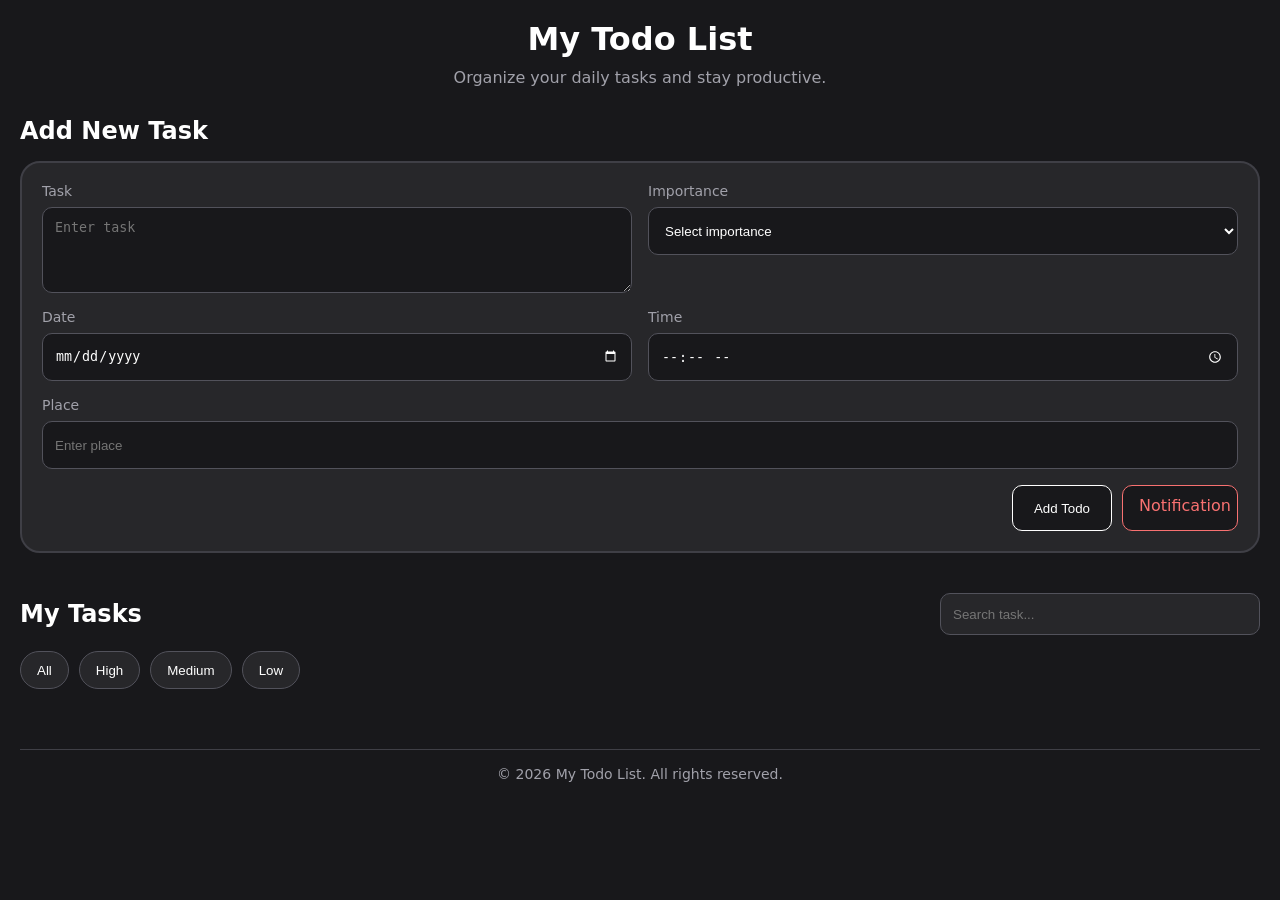
==== index.html @ 4d1d7f5a "Add notification feature with permission handling and test lab" ====
<!DOCTYPE html>
<html lang="en">
<head>
  <meta charset="UTF-8">
  <meta name="viewport" content="width=device-width, initial-scale=1.0">
  <title>My Todo List</title>
  <link rel="stylesheet" href="todo.css">
</head>
<body>
  <header class="Header">
    <h1>My Todo List</h1>
    <p class="HeaderText">Organize your daily tasks and stay productive.</p>
  </header>

  <main>
    <section class="FormSection">
      <h2 class="SectionTitle">Add New Task</h2>

      <form class="Form">
        <div class="FormInfo">
          <div class="InputRow">
            <div class="FieldGroup">
              <label class="FieldLabel">Task</label>
              <textarea class="FieldControl TaskInput" placeholder="Enter task" rows="4"></textarea>
            </div>
            <div class="FieldGroup">
              <label class="FieldLabel">Importance</label>
              <select class="FieldControl ImportanceInput">
                <option value="">Select importance</option>
                <option value="Low">Low</option>
                <option value="Medium">Medium</option>
                <option value="High">High</option>
              </select>
            </div>
          </div>

          <div class="InputRow">
            <div class="FieldGroup">
              <label class="FieldLabel">Date</label>
              <input class="FieldControl DateInput" type="date">
            </div>
            <div class="FieldGroup">
              <label class="FieldLabel">Time</label>
              <input class="FieldControl TimeInput" type="time">
            </div>
          </div>

          <div class="FieldGroup">
            <label class="FieldLabel">Place</label>
            <input class="FieldControl PlaceInput" type="text" placeholder="Enter place">
          </div>

          <div class="Buttons FormButtons">
            <button class="Button AddButton" type="button">Add Todo</button>
            <div class="Button NotifyButton">Notification</div>
          </div>
        </div>
      </form>
    </section>







    <section class="TasksSection">
      <div class="TasksTop">
        <h2 class="SectionTitle">My Tasks</h2>
        <input class="SearchInput" type="search" placeholder="Search task...">
      </div>

      <div class="FilterRow">
        <button class="FilterButton All" type="button">All</button>
        <button class="FilterButton High" type="button">High</button>
        <button class="FilterButton Medium" type="button">Medium</button>
        <button class="FilterButton Low" type="button">Low</button>
      </div>





      <div class="CardContainer">
        <div class="TodoCard" data-id="001">
          <div class="TodoInfo">
            <div class="TodoTop">
              <h3 class="TodoName">Finish project report</h3>
              <span class="ImportanceHigh">High</span>
            </div>

            <div class="TodoDetails">
              <div class="TodoMeta">
                <h4>Date</h4>
                <p class="TodoValue">2026-07-20</p>
              </div>
              <div class="TodoMeta">
                <h4>Time</h4>
                <p class="TodoValue">14:30</p>
              </div>
              <div class="TodoMeta">
                <h4>Place</h4>
                <p class="TodoValue">Office</p>
              </div>
              <div class="TodoMeta">
                <h4>Status</h4>
                <span class="PendingBadge">Pending</span>
              </div>
            </div>

            <div class="Buttons TodoButtons">
              <button class="Button CompleteButton" type="button">Complete</button>
              <button class="Button DeleteButton" type="button">Delete</button>
            </div>
          </div>
        </div>

        <div class="TodoCard">
          <div class="TodoInfo">
            <div class="TodoTop">
              <h3 class="TodoName">Grocery shopping</h3>
              <span class="ImportanceMedium">Medium</span>
            </div>

            <div class="TodoDetails">
              <div class="TodoMeta">
                <h4>Date</h4>
                <p class="TodoValue">2026-07-19</p>
              </div>
              <div class="TodoMeta">
                <h4>Time</h4>
                <p class="TodoValue">10:00</p>
              </div>
              <div class="TodoMeta">
                <h4>Place</h4>
                <p class="TodoValue">Local Market</p>
              </div>
              <div class="TodoMeta">
                <h4>Status</h4>
                <span class="PendingBadge">Pending</span>
              </div>
            </div>

            <div class="Buttons TodoButtons">
              <button class="Button CompleteButton" type="button">Complete</button>
              <button class="Button DeleteButton" type="button">Delete</button>
            </div>
          </div>
        </div>

        <div class="TodoCard">
          <div class="TodoInfo">
            <div class="TodoTop">
              <h3 class="TodoName">Morning walk</h3>
              <span class="ImportanceLow">Low</span>
            </div>

            <div class="TodoDetails">
              <div class="TodoMeta">
                <h4>Date</h4>
                <p class="TodoValue">2026-07-18</p>
              </div>
              <div class="TodoMeta">
                <h4>Time</h4>
                <p class="TodoValue">07:00</p>
              </div>
              <div class="TodoMeta">
                <h4>Place</h4>
                <p class="TodoValue">City Park</p>
              </div>
              <div class="TodoMeta">
                <h4>Status</h4>
                <span class="CompletedBadge">Completed</span>
              </div>
            </div>

            <div class="Buttons TodoButtons">
              <button class="Button CompleteButton" type="button">Complete</button>
              <button class="Button DeleteButton" type="button">Delete</button>
            </div>
          </div>
        </div>
      </div>
    </section>
  </main>

  <footer>
    <p class="FooterText">
      © 2026 My Todo List. All rights reserved.
    </p>
  </footer>

  <!-- Custom confirm modal (replaces native confirm()) -->
  <div class="ModalOverlay" hidden>
    <div class="Modal" role="dialog" aria-modal="true" aria-labelledby="ModalTitle">
      <h3 id="ModalTitle" class="ModalTitle">Delete this task?</h3>
      <p class="ModalText">This action cannot be undone.</p>
      <div class="Buttons ModalButtons">
        <button class="Button ModalCancelButton" type="button">Cancel</button>
        <button class="Button ModalDeleteButton" type="button">Delete</button>
      </div>
    </div>
  </div>
</body>
<script src="rebuilt.js"></script>
</html>
---- todo.css ----
/* ========== Reset / Base ========== */

* {
  box-sizing: border-box;
}

body {
  margin: 0;
  background-color: #18181b;
  font-family: system-ui, -apple-system, BlinkMacSystemFont, "Segoe UI", Roboto, Oxygen, Ubuntu, Cantarell, "Open Sans", "Helvetica Neue", sans-serif;
  padding: 20px;
  color: white;
}

h1,
h2,
h3,
h4,
p {
  margin: 0;
}

/* ========== Header ========== */

.Header {
  text-align: center;
  margin-bottom: 30px;
}

.HeaderText {
  margin-top: 10px;
  color: #a1a1aa;
  font-size: 16px;
}

.SectionTitle {
  margin-bottom: 16px;
  font-size: 24px;
}

/* ========== Form Card ========== */

.FormSection {
  margin-bottom: 40px;
}

.Form {
  display: flex;
  flex-direction: column;
  border: 2px solid #3f3f46;
  border-radius: 20px;
  padding: 20px;
  background-color: #27272a;
}

.FormInfo {
  display: flex;
  flex-direction: column;
  gap: 16px;
}

.InputRow {
  display: flex;
  flex-direction: row;
  gap: 16px;
}

.FieldGroup {
  display: flex;
  flex: 1;
  flex-direction: column;
  gap: 8px;
}

.FieldLabel {
  font-size: 14px;
  color: #a1a1aa;
}

.TaskInput {
  min-height: 100px;
  resize: vertical;
}

.DateInput::-webkit-calendar-picker-indicator {
  filter: invert(1);
  cursor: pointer;
}
.TimeInput::-webkit-calendar-picker-indicator {
  filter: invert(1);
  cursor: pointer;
}

/* ========== Field Controls ========== */

.FieldControl {
  width: 100%;
  min-height: 48px;
  background-color: #18181b;
  color: white;
  padding: 12px;
  border: 1px solid #52525b;
  border-radius: 10px;
}

.FieldControl:focus {
  outline: none;
  border-color: white;
}

/* ========== Tasks Section ========== */

.TasksSection {
  margin-top: 10px;
}

.TasksTop {
  display: flex;
  flex-wrap: wrap;
  align-items: center;
  justify-content: space-between;
  gap: 16px;
  margin-bottom: 16px;
}

.TasksTop .SectionTitle {
  margin-bottom: 0;
}

.SearchInput {
  width: 320px;
  max-width: 100%;
  min-height: 42px;
  background-color: #27272a;
  color: white;
  padding: 10px 12px;
  border: 1px solid #52525b;
  border-radius: 10px;
}

.SearchInput:focus {
  outline: none;
  border-color: white;
}

.FilterRow {
  display: flex;
  flex-wrap: wrap;
  gap: 10px;
  margin-bottom: 20px;
}

.FilterButton {
  min-height: 38px;
  padding: 8px 16px;
  background-color: #27272a;
  color: white;
  border: 1px solid #52525b;
  border-radius: 999px;
  transition: 0.2s;
}

.FilterButton:hover,
.Active {
  background-color: white;
  color: #18181b;
  cursor: pointer;
}

/* ========== Todo Cards ========== */

.CardContainer {
  display: flex;
  flex-wrap: wrap;
  gap: 24px;
}

.TodoCard {
  display: flex;
  flex: 1 1 calc(50% - 12px);
  min-width: 320px;
  border: 2px solid #3f3f46;
  border-radius: 18px;
  padding: 20px;
  background-color: #27272a;
  transition: 0.2s;
}

.TodoCard:hover {
  border-color: white;
  transform: translateY(-2px);
}

.TodoInfo {
  display: flex;
  flex: 1;
  flex-direction: column;
  gap: 14px;
}

.TodoTop {
  display: flex;
  flex-wrap: wrap;
  align-items: center;
  justify-content: space-between;
  gap: 10px;
}

.TodoName {
  font-size: 20px;
  overflow-wrap: break-word;
  word-break: break-word;
  min-width: 0;
}
.TodoDetails {
  display: flex;
  flex-wrap: wrap;
  gap: 16px;
}

.TodoMeta {
  display: flex;
  flex: 1 1 140px;
  flex-direction: column;
  gap: 6px;
}

.TodoMeta h4 {
  font-size: 14px;
  color: #a1a1aa;
  text-transform: uppercase;
  letter-spacing: 0.5px;
}

.TodoValue {
  font-size: 18px;
}

/* ========== Badges ========== */

.ImportanceHigh,
.ImportanceMedium,
.ImportanceLow,
.PendingBadge,
.CompletedBadge {
  display: inline-block;
  padding: 6px 12px;
  border-radius: 999px;
  font-size: 13px;
  font-weight: 600;
}

.ImportanceHigh {
  background-color: #7f1d1d;
  color: #fecaca;
}

.ImportanceMedium {
  background-color: #0f5a78;
  color: #96defa;
}

.ImportanceLow {
  background-color: #14532d;
  color: #bbf7d0;
}

.PendingBadge {
  background-color: #ffe100;
  color: #000000;
}

.CompletedBadge {
  background-color: #14532d;
  color: #bbf7d0;
}


/* ========== Buttons ========== */

.Buttons {
  display: flex;
  flex-wrap: wrap;
  gap: 10px;
}

.FormButtons,
.TodoButtons {
  justify-content: flex-end;
}

.Button {
  min-width: 100px;
  min-height: 40px;
  padding: 10px 16px;
  background-color: #18181b;
  color: white;
  border: 1px solid white;
  border-radius: 10px;
  transition: 0.2s;
}

.Button:hover {
  background-color: white;
  color: #18181b;
  cursor: pointer;
}

.AddButton {
  border-color: white;
  color: white;
}

.EditButton{
  border-color: #ffffff;
  color: #ffffff;
}

.EditButton:hover{
  background-color: #ffffff;
  color: #18181b;
}

.CompleteButton {
  border-color: #86efac;
  color: #86efac;
}

.CompleteButton:hover {
  background-color: #86efac;
  color: #18181b;
}

.UndoButton{
  border-color: #ffe100;
  color: #ffe100;
}

.UndoButton:hover{
  background-color: #ffe100;
  color:#18181b ;
}

.DeleteButton {
  border-color: #f87171;
  color: #f87171;
}

.DeleteButton:hover {
  background-color: #f87171;
  color: #18181b;
}

.ShareButton {
  position: relative;
  display: inline-flex;
  align-items: center;
  justify-content: center;
  border-color: #25d366;
  color: #25d366;
}

.ShareButton:hover {
  background-color: #25d366;
  color: #18181b;
}

.ShareIcon {
  position: relative;
  display: inline-flex;
  align-items: center;
  justify-content: center;
  height: 18px;
  width: 18px;
}

.ShareIcon img {
  position: absolute;
  top: 50%;
  left: 50%;
  transform: translate(-50%, -50%);
  height: 18px;
  width: auto;
  transition: opacity 0.2s;
}

.IconDefault {
  opacity: 1;
}

.IconHover {
  opacity: 0;
}

.ShareButton:hover .IconDefault {
  opacity: 0;
}

.ShareButton:hover .IconHover {
  opacity: 1;
}

.NotifyButton{
  width: 116px;
  height: 46px;
  border-color: #f87171;
  color: #f87171;
  padding-bottom: 14px;

}

.NotifyButton:hover{
  background-color: #f87171;
  color: #18181b;
  padding-bottom: 14px;
}


.Granted{
  border-color: #86efac;
  color: #86efac;
  padding-bottom: 14px;
  
}

.Granted:hover{
  background-color: #86efac;
  color: #18181b;
  padding-bottom: 14px;

}


/* ========== Modal ========== */

/* hidden attribute normally means display:none, but our display:flex
   below overrides it — so we re-apply it explicitly here */
.ModalOverlay[hidden] {
  display: none;
}

.ModalOverlay {
  position: fixed;
  inset: 0;
  display: flex;
  align-items: center;
  justify-content: center;
  background-color: rgba(0, 0, 0, 0.6);
  z-index: 100;
}

.Modal {
  width: 360px;
  max-width: 90%;
  padding: 24px;
  border: 2px solid #3f3f46;
  border-radius: 18px;
  background-color: #27272a;
  box-shadow: 0 20px 40px rgba(0, 0, 0, 0.5);
}

.ModalTitle {
  font-size: 20px;
  margin-bottom: 8px;
}

.ModalText {
  color: #a1a1aa;
  margin-bottom: 20px;
}

.ModalButtons {
  justify-content: flex-end;
}

.ModalCancelButton {
  border-color: #a1a1aa;
  color: #a1a1aa;
}

.ModalCancelButton:hover {
  background-color: #a1a1aa;
  color: #18181b;
}

.ModalDeleteButton {
  border-color: #f87171;
  color: #f87171;
}

.ModalDeleteButton:hover {
  background-color: #f87171;
  color: #18181b;
}

/* ========== Footer ========== */

footer {
  margin-top: 40px;
  padding-top: 16px;
  border-top: 1px solid #3f3f46;
  text-align: center;
}

.FooterText {
  font-size: 14px;
  color: #a1a1aa;
}

/* ========== Responsive ========== */

@media (max-width: 900px) {
  .InputRow {
    flex-direction: column;
  }

  .TodoCard {
    flex: 1 1 100%;
  }
}

@media (max-width: 600px) {
  body {
    padding: 12px;
  }

  .InputRow {
    flex-direction: column;
  }

  .TasksTop {
    flex-direction: column;
    align-items: flex-start;
  }

  .SearchInput {
    width: 100%;
  }

  .FormButtons,
  .TodoButtons {
    justify-content: stretch;
  }

  .Button {
    width: 100%;
  }
}
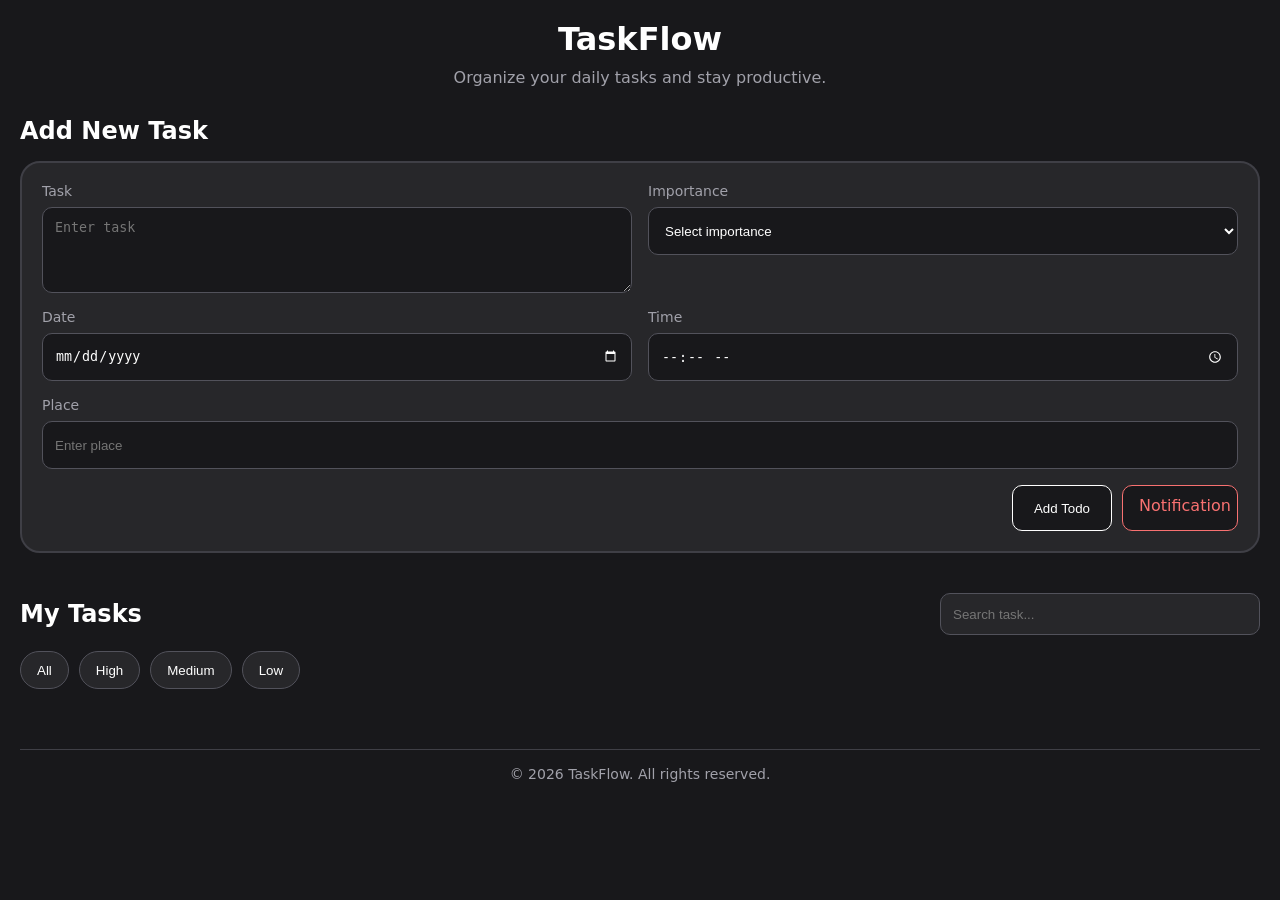
==== commit a89bed24: "Refactor HTML and assets for improved SEO and code organization" ====
--- a/index.html
+++ b/index.html
@@ -3,12 +3,49 @@
 <head>
   <meta charset="UTF-8">
   <meta name="viewport" content="width=device-width, initial-scale=1.0">
-  <title>My Todo List</title>
-  <link rel="stylesheet" href="todo.css">
+
+  <!-- Primary SEO Meta Tags -->
+  <title>TaskFlow - Simple & Fast Daily Task Manager</title>
+  <meta name="description" content="TaskFlow helps you organize daily tasks, track priorities, set alarms, and boost your daily productivity easily.">
+  <meta name="robots" content="index, follow"> <!-- tells search engines to index and follow links on this page -->
+  <meta name="theme-color" content="#18181b"> <!-- matches mobile browser toolbar color with page background -->
+
+  <!-- Canonical URL to tell search engines the official address of this page -->
+  <link rel="canonical" href="./">
+
+  <!-- Favicon: shows your PNG logo on the browser tab -->
+  <link rel="icon" type="image/png" href="assets/Logo.png">
+
+  <!-- Open Graph / Facebook / WhatsApp (Generates rich card preview when sharing link) -->
+  <meta property="og:type" content="website">
+  <meta property="og:site_name" content="TaskFlow">
+  <meta property="og:title" content="TaskFlow - Simple & Fast Daily Task Manager">
+  <meta property="og:description" content="Organize daily tasks, track priorities, set alarms, and boost your daily productivity easily with TaskFlow.">
+  <meta property="og:image" content="assets/Logo.png">
+
+  <!-- Twitter Card (Generates interactive preview card on X / Twitter) -->
+  <meta name="twitter:card" content="summary">
+  <meta name="twitter:title" content="TaskFlow - Simple & Fast Daily Task Manager">
+  <meta name="twitter:description" content="Organize daily tasks, track priorities, set alarms, and boost your daily productivity easily with TaskFlow.">
+  <meta name="twitter:image" content="assets/Logo.png">
+
+  <!-- JSON-LD Structured Data: Tells Google search crawlers this is a Productivity Web Application -->
+  <script type="application/ld+json">
+  {
+    "@context": "https://schema.org",
+    "@type": "WebApplication",
+    "name": "TaskFlow",
+    "applicationCategory": "Productivity",
+    "operatingSystem": "All",
+    "description": "A fast and simple daily task management web app to organize tasks, set priorities, and get reminders."
+  }
+  </script>
+
+  <link rel="stylesheet" href="style.css">
 </head>
 <body>
   <header class="Header">
-    <h1>My Todo List</h1>
+    <h1>TaskFlow</h1>
     <p class="HeaderText">Organize your daily tasks and stay productive.</p>
   </header>
 
@@ -20,12 +57,12 @@
         <div class="FormInfo">
           <div class="InputRow">
             <div class="FieldGroup">
-              <label class="FieldLabel">Task</label>
-              <textarea class="FieldControl TaskInput" placeholder="Enter task" rows="4"></textarea>
-            </div>
-            <div class="FieldGroup">
-              <label class="FieldLabel">Importance</label>
-              <select class="FieldControl ImportanceInput">
+              <label class="FieldLabel" for="task-input">Task</label>
+              <textarea id="task-input" name="task" class="FieldControl TaskInput" placeholder="Enter task" rows="4"></textarea>
+            </div>
+            <div class="FieldGroup">
+              <label class="FieldLabel" for="importance-input">Importance</label>
+              <select id="importance-input" name="importance" class="FieldControl ImportanceInput">
                 <option value="">Select importance</option>
                 <option value="Low">Low</option>
                 <option value="Medium">Medium</option>
@@ -36,18 +73,18 @@
 
           <div class="InputRow">
             <div class="FieldGroup">
-              <label class="FieldLabel">Date</label>
-              <input class="FieldControl DateInput" type="date">
-            </div>
-            <div class="FieldGroup">
-              <label class="FieldLabel">Time</label>
-              <input class="FieldControl TimeInput" type="time">
+              <label class="FieldLabel" for="date-input">Date</label>
+              <input id="date-input" name="date" class="FieldControl DateInput" type="date">
+            </div>
+            <div class="FieldGroup">
+              <label class="FieldLabel" for="time-input">Time</label>
+              <input id="time-input" name="time" class="FieldControl TimeInput" type="time">
             </div>
           </div>
 
           <div class="FieldGroup">
-            <label class="FieldLabel">Place</label>
-            <input class="FieldControl PlaceInput" type="text" placeholder="Enter place">
+            <label class="FieldLabel" for="place-input">Place</label>
+            <input id="place-input" name="place" class="FieldControl PlaceInput" type="text" placeholder="Enter place">
           </div>
 
           <div class="Buttons FormButtons">
@@ -67,7 +104,7 @@
     <section class="TasksSection">
       <div class="TasksTop">
         <h2 class="SectionTitle">My Tasks</h2>
-        <input class="SearchInput" type="search" placeholder="Search task...">
+        <input id="search-input" name="search" class="SearchInput" type="search" placeholder="Search task..." aria-label="Search tasks">
       </div>
 
       <div class="FilterRow">
@@ -186,7 +223,7 @@
 
   <footer>
     <p class="FooterText">
-      © 2026 My Todo List. All rights reserved.
+      © 2026 TaskFlow. All rights reserved.
     </p>
   </footer>
 
@@ -202,5 +239,5 @@
     </div>
   </div>
 </body>
-<script src="rebuilt.js"></script>
+<script src="script.js"></script>
 </html>
--- a/style.css
+++ b/style.css
@@ -0,0 +1,548 @@
+/* ========== Reset / Base ========== */
+
+* {
+  box-sizing: border-box;
+}
+
+body {
+  margin: 0;
+  background-color: #18181b;
+  font-family: system-ui, -apple-system, BlinkMacSystemFont, "Segoe UI", Roboto, Oxygen, Ubuntu, Cantarell, "Open Sans", "Helvetica Neue", sans-serif;
+  padding: 20px;
+  color: white;
+}
+
+h1,
+h2,
+h3,
+h4,
+p {
+  margin: 0;
+}
+
+/* ========== Header ========== */
+
+.Header {
+  text-align: center;
+  margin-bottom: 30px;
+}
+
+.HeaderText {
+  margin-top: 10px;
+  color: #a1a1aa;
+  font-size: 16px;
+}
+
+.SectionTitle {
+  margin-bottom: 16px;
+  font-size: 24px;
+}
+
+/* ========== Form Card ========== */
+
+.FormSection {
+  margin-bottom: 40px;
+}
+
+.Form {
+  display: flex;
+  flex-direction: column;
+  border: 2px solid #3f3f46;
+  border-radius: 20px;
+  padding: 20px;
+  background-color: #27272a;
+}
+
+.FormInfo {
+  display: flex;
+  flex-direction: column;
+  gap: 16px;
+}
+
+.InputRow {
+  display: flex;
+  flex-direction: row;
+  gap: 16px;
+}
+
+.FieldGroup {
+  display: flex;
+  flex: 1;
+  flex-direction: column;
+  gap: 8px;
+}
+
+.FieldLabel {
+  font-size: 14px;
+  color: #a1a1aa;
+}
+
+.TaskInput {
+  min-height: 100px;
+  resize: vertical;
+}
+
+.DateInput::-webkit-calendar-picker-indicator {
+  filter: invert(1);
+  cursor: pointer;
+}
+.TimeInput::-webkit-calendar-picker-indicator {
+  filter: invert(1);
+  cursor: pointer;
+}
+
+/* ========== Field Controls ========== */
+
+.FieldControl {
+  width: 100%;
+  min-height: 48px;
+  background-color: #18181b;
+  color: white;
+  padding: 12px;
+  border: 1px solid #52525b;
+  border-radius: 10px;
+}
+
+.FieldControl:focus {
+  outline: none;
+  border-color: white;
+}
+
+/* ========== Tasks Section ========== */
+
+.TasksSection {
+  margin-top: 10px;
+}
+
+.TasksTop {
+  display: flex;
+  flex-wrap: wrap;
+  align-items: center;
+  justify-content: space-between;
+  gap: 16px;
+  margin-bottom: 16px;
+}
+
+.TasksTop .SectionTitle {
+  margin-bottom: 0;
+}
+
+.SearchInput {
+  width: 320px;
+  max-width: 100%;
+  min-height: 42px;
+  background-color: #27272a;
+  color: white;
+  padding: 10px 12px;
+  border: 1px solid #52525b;
+  border-radius: 10px;
+}
+
+.SearchInput:focus {
+  outline: none;
+  border-color: white;
+}
+
+.FilterRow {
+  display: flex;
+  flex-wrap: wrap;
+  gap: 10px;
+  margin-bottom: 20px;
+}
+
+.FilterButton {
+  min-height: 38px;
+  padding: 8px 16px;
+  background-color: #27272a;
+  color: white;
+  border: 1px solid #52525b;
+  border-radius: 999px;
+  transition: 0.2s;
+}
+
+.FilterButton:hover,
+.Active {
+  background-color: white;
+  color: #18181b;
+  cursor: pointer;
+}
+
+/* ========== Todo Cards ========== */
+
+.CardContainer {
+  display: flex;
+  flex-wrap: wrap;
+  gap: 24px;
+}
+
+.TodoCard {
+  display: flex;
+  flex: 1 1 calc(50% - 12px);
+  min-width: 320px;
+  border: 2px solid #3f3f46;
+  border-radius: 18px;
+  padding: 20px;
+  background-color: #27272a;
+  transition: 0.2s;
+}
+
+.TodoCard:hover {
+  border-color: white;
+  transform: translateY(-2px);
+}
+
+.TodoInfo {
+  display: flex;
+  flex: 1;
+  flex-direction: column;
+  gap: 14px;
+}
+
+.TodoTop {
+  display: flex;
+  flex-wrap: wrap;
+  align-items: center;
+  justify-content: space-between;
+  gap: 10px;
+}
+
+.TodoName {
+  font-size: 20px;
+  overflow-wrap: break-word;
+  word-break: break-word;
+  min-width: 0;
+}
+.TodoDetails {
+  display: flex;
+  flex-wrap: wrap;
+  gap: 16px;
+}
+
+.TodoMeta {
+  display: flex;
+  flex: 1 1 140px;
+  flex-direction: column;
+  gap: 6px;
+}
+
+.TodoMeta h4 {
+  font-size: 14px;
+  color: #a1a1aa;
+  text-transform: uppercase;
+  letter-spacing: 0.5px;
+}
+
+.TodoValue {
+  font-size: 18px;
+}
+
+/* ========== Badges ========== */
+
+.ImportanceHigh,
+.ImportanceMedium,
+.ImportanceLow,
+.PendingBadge,
+.CompletedBadge {
+  display: inline-block;
+  padding: 6px 12px;
+  border-radius: 999px;
+  font-size: 13px;
+  font-weight: 600;
+}
+
+.ImportanceHigh {
+  background-color: #7f1d1d;
+  color: #fecaca;
+}
+
+.ImportanceMedium {
+  background-color: #0f5a78;
+  color: #96defa;
+}
+
+.ImportanceLow {
+  background-color: #14532d;
+  color: #bbf7d0;
+}
+
+.PendingBadge {
+  background-color: #ffe100;
+  color: #000000;
+}
+
+.CompletedBadge {
+  background-color: #14532d;
+  color: #bbf7d0;
+}
+
+
+/* ========== Buttons ========== */
+
+.Buttons {
+  display: flex;
+  flex-wrap: wrap;
+  gap: 10px;
+}
+
+.FormButtons,
+.TodoButtons {
+  justify-content: flex-end;
+}
+
+.Button {
+  min-width: 100px;
+  min-height: 40px;
+  padding: 10px 16px;
+  background-color: #18181b;
+  color: white;
+  border: 1px solid white;
+  border-radius: 10px;
+  transition: 0.2s;
+}
+
+.Button:hover {
+  background-color: white;
+  color: #18181b;
+  cursor: pointer;
+}
+
+.AddButton {
+  border-color: white;
+  color: white;
+}
+
+.EditButton{
+  border-color: #ffffff;
+  color: #ffffff;
+}
+
+.EditButton:hover{
+  background-color: #ffffff;
+  color: #18181b;
+}
+
+.CompleteButton {
+  border-color: #86efac;
+  color: #86efac;
+}
+
+.CompleteButton:hover {
+  background-color: #86efac;
+  color: #18181b;
+}
+
+.UndoButton{
+  border-color: #ffe100;
+  color: #ffe100;
+}
+
+.UndoButton:hover{
+  background-color: #ffe100;
+  color:#18181b ;
+}
+
+.DeleteButton {
+  border-color: #f87171;
+  color: #f87171;
+}
+
+.DeleteButton:hover {
+  background-color: #f87171;
+  color: #18181b;
+}
+
+.ShareButton {
+  position: relative;
+  display: inline-flex;
+  align-items: center;
+  justify-content: center;
+  border-color: #25d366;
+  color: #25d366;
+}
+
+.ShareButton:hover {
+  background-color: #25d366;
+  color: #18181b;
+}
+
+.ShareIcon {
+  position: relative;
+  display: inline-flex;
+  align-items: center;
+  justify-content: center;
+  height: 18px;
+  width: 18px;
+}
+
+.ShareIcon img {
+  position: absolute;
+  top: 50%;
+  left: 50%;
+  transform: translate(-50%, -50%);
+  height: 18px;
+  width: auto;
+  transition: opacity 0.2s;
+}
+
+.IconDefault {
+  opacity: 1;
+}
+
+.IconHover {
+  opacity: 0;
+}
+
+.ShareButton:hover .IconDefault {
+  opacity: 0;
+}
+
+.ShareButton:hover .IconHover {
+  opacity: 1;
+}
+
+.NotifyButton{
+  width: 116px;
+  height: 46px;
+  border-color: #f87171;
+  color: #f87171;
+  padding-bottom: 14px;
+
+}
+
+.NotifyButton:hover{
+  background-color: #f87171;
+  color: #18181b;
+  padding-bottom: 14px;
+}
+
+
+.Granted{
+  border-color: #86efac;
+  color: #86efac;
+  padding-bottom: 14px;
+  
+}
+
+.Granted:hover{
+  background-color: #86efac;
+  color: #18181b;
+  padding-bottom: 14px;
+
+}
+
+
+/* ========== Modal ========== */
+
+/* hidden attribute normally means display:none, but our display:flex
+   below overrides it — so we re-apply it explicitly here */
+.ModalOverlay[hidden] {
+  display: none;
+}
+
+.ModalOverlay {
+  position: fixed;
+  inset: 0;
+  display: flex;
+  align-items: center;
+  justify-content: center;
+  background-color: rgba(0, 0, 0, 0.6);
+  z-index: 100;
+}
+
+.Modal {
+  width: 360px;
+  max-width: 90%;
+  padding: 24px;
+  border: 2px solid #3f3f46;
+  border-radius: 18px;
+  background-color: #27272a;
+  box-shadow: 0 20px 40px rgba(0, 0, 0, 0.5);
+}
+
+.ModalTitle {
+  font-size: 20px;
+  margin-bottom: 8px;
+}
+
+.ModalText {
+  color: #a1a1aa;
+  margin-bottom: 20px;
+}
+
+.ModalButtons {
+  justify-content: flex-end;
+}
+
+.ModalCancelButton {
+  border-color: #a1a1aa;
+  color: #a1a1aa;
+}
+
+.ModalCancelButton:hover {
+  background-color: #a1a1aa;
+  color: #18181b;
+}
+
+.ModalDeleteButton {
+  border-color: #f87171;
+  color: #f87171;
+}
+
+.ModalDeleteButton:hover {
+  background-color: #f87171;
+  color: #18181b;
+}
+
+/* ========== Footer ========== */
+
+footer {
+  margin-top: 40px;
+  padding-top: 16px;
+  border-top: 1px solid #3f3f46;
+  text-align: center;
+}
+
+.FooterText {
+  font-size: 14px;
+  color: #a1a1aa;
+}
+
+/* ========== Responsive ========== */
+
+@media (max-width: 900px) {
+  .InputRow {
+    flex-direction: column;
+  }
+
+  .TodoCard {
+    flex: 1 1 100%;
+  }
+}
+
+@media (max-width: 600px) {
+  body {
+    padding: 12px;
+  }
+
+  .InputRow {
+    flex-direction: column;
+  }
+
+  .TasksTop {
+    flex-direction: column;
+    align-items: flex-start;
+  }
+
+  .SearchInput {
+    width: 100%;
+  }
+
+  .FormButtons,
+  .TodoButtons {
+    justify-content: stretch;
+  }
+
+  .Button {
+    width: 100%;
+  }
+}
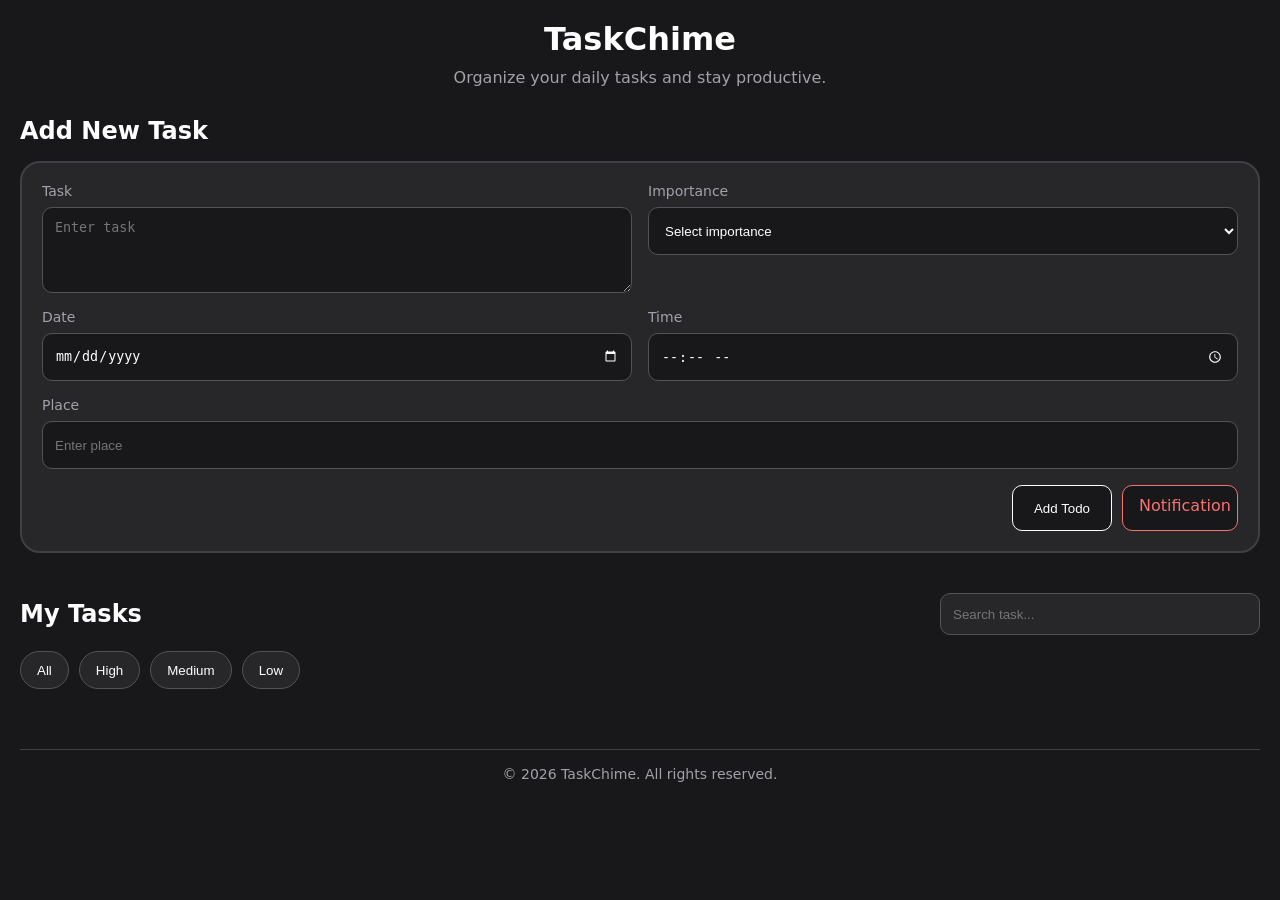
==== commit f300ff63: "Update SEO elements and add sitemap and robots.txt for better search engine visibility" ====
--- a/index.html
+++ b/index.html
@@ -4,29 +4,31 @@
   <meta charset="UTF-8">
   <meta name="viewport" content="width=device-width, initial-scale=1.0">
 
+  <meta name="google-site-verification" content="xD9GectHgVW0YQIOhxM4IUDfch4wVi_d6mXxcqJ-KyM" />
+  
   <!-- Primary SEO Meta Tags -->
-  <title>TaskFlow - Simple & Fast Daily Task Manager</title>
-  <meta name="description" content="TaskFlow helps you organize daily tasks, track priorities, set alarms, and boost your daily productivity easily.">
+  <title>TaskChime - Simple & Fast Daily Task Manager</title>
+  <meta name="description" content="TaskChime helps you organize daily tasks, track priorities, set alarms, and boost your daily productivity easily.">
   <meta name="robots" content="index, follow"> <!-- tells search engines to index and follow links on this page -->
   <meta name="theme-color" content="#18181b"> <!-- matches mobile browser toolbar color with page background -->
 
   <!-- Canonical URL to tell search engines the official address of this page -->
-  <link rel="canonical" href="./">
+  <link rel="canonical" href="https://taskchime.vercel.app/">
 
   <!-- Favicon: shows your PNG logo on the browser tab -->
   <link rel="icon" type="image/png" href="assets/Logo.png">
 
   <!-- Open Graph / Facebook / WhatsApp (Generates rich card preview when sharing link) -->
   <meta property="og:type" content="website">
-  <meta property="og:site_name" content="TaskFlow">
-  <meta property="og:title" content="TaskFlow - Simple & Fast Daily Task Manager">
-  <meta property="og:description" content="Organize daily tasks, track priorities, set alarms, and boost your daily productivity easily with TaskFlow.">
+  <meta property="og:site_name" content="TaskChime">
+  <meta property="og:title" content="TaskChime - Simple & Fast Daily Task Manager">
+  <meta property="og:description" content="Organize daily tasks, track priorities, set alarms, and boost your daily productivity easily with TaskChime.">
   <meta property="og:image" content="assets/Logo.png">
 
   <!-- Twitter Card (Generates interactive preview card on X / Twitter) -->
   <meta name="twitter:card" content="summary">
-  <meta name="twitter:title" content="TaskFlow - Simple & Fast Daily Task Manager">
-  <meta name="twitter:description" content="Organize daily tasks, track priorities, set alarms, and boost your daily productivity easily with TaskFlow.">
+  <meta name="twitter:title" content="TaskChime - Simple & Fast Daily Task Manager">
+  <meta name="twitter:description" content="Organize daily tasks, track priorities, set alarms, and boost your daily productivity easily with TaskChime.">
   <meta name="twitter:image" content="assets/Logo.png">
 
   <!-- JSON-LD Structured Data: Tells Google search crawlers this is a Productivity Web Application -->
@@ -34,7 +36,8 @@
   {
     "@context": "https://schema.org",
     "@type": "WebApplication",
-    "name": "TaskFlow",
+    "name": "TaskChime",
+    "url": "https://taskchime.vercel.app/",
     "applicationCategory": "Productivity",
     "operatingSystem": "All",
     "description": "A fast and simple daily task management web app to organize tasks, set priorities, and get reminders."
@@ -45,7 +48,7 @@
 </head>
 <body>
   <header class="Header">
-    <h1>TaskFlow</h1>
+    <h1>TaskChime</h1>
     <p class="HeaderText">Organize your daily tasks and stay productive.</p>
   </header>
 
@@ -223,7 +226,7 @@
 
   <footer>
     <p class="FooterText">
-      © 2026 TaskFlow. All rights reserved.
+      © 2026 TaskChime. All rights reserved.
     </p>
   </footer>
 
@@ -240,4 +243,4 @@
   </div>
 </body>
 <script src="script.js"></script>
-</html>
+</html>
--- a/style.css
+++ b/style.css
@@ -546,3 +546,63 @@
     width: 100%;
   }
 }
+
+/* ========== SEO Content & FAQ Sections ========== */
+
+.InfoSection,
+.FaqSection {
+  margin-top: 48px;
+}
+
+.InfoGrid {
+  display: grid;
+  grid-template-columns: repeat(auto-fit, minmax(280px, 1fr));
+  gap: 20px;
+}
+
+.InfoCard {
+  background-color: #27272a;
+  border: 2px solid #3f3f46;
+  border-radius: 18px;
+  padding: 20px;
+}
+
+.InfoCard h3 {
+  font-size: 18px;
+  margin-bottom: 8px;
+  color: #ffffff;
+}
+
+.InfoCard p {
+  color: #a1a1aa;
+  font-size: 14px;
+  line-height: 1.5;
+}
+
+.FaqContainer {
+  display: flex;
+  flex-direction: column;
+  gap: 12px;
+}
+
+.FaqItem {
+  background-color: #27272a;
+  border: 1px solid #3f3f46;
+  border-radius: 12px;
+  padding: 16px;
+  cursor: pointer;
+}
+
+.FaqQuestion {
+  font-size: 16px;
+  font-weight: 600;
+  color: #ffffff;
+  outline: none;
+}
+
+.FaqAnswer {
+  margin-top: 10px;
+  font-size: 14px;
+  color: #a1a1aa;
+  line-height: 1.5;
+}
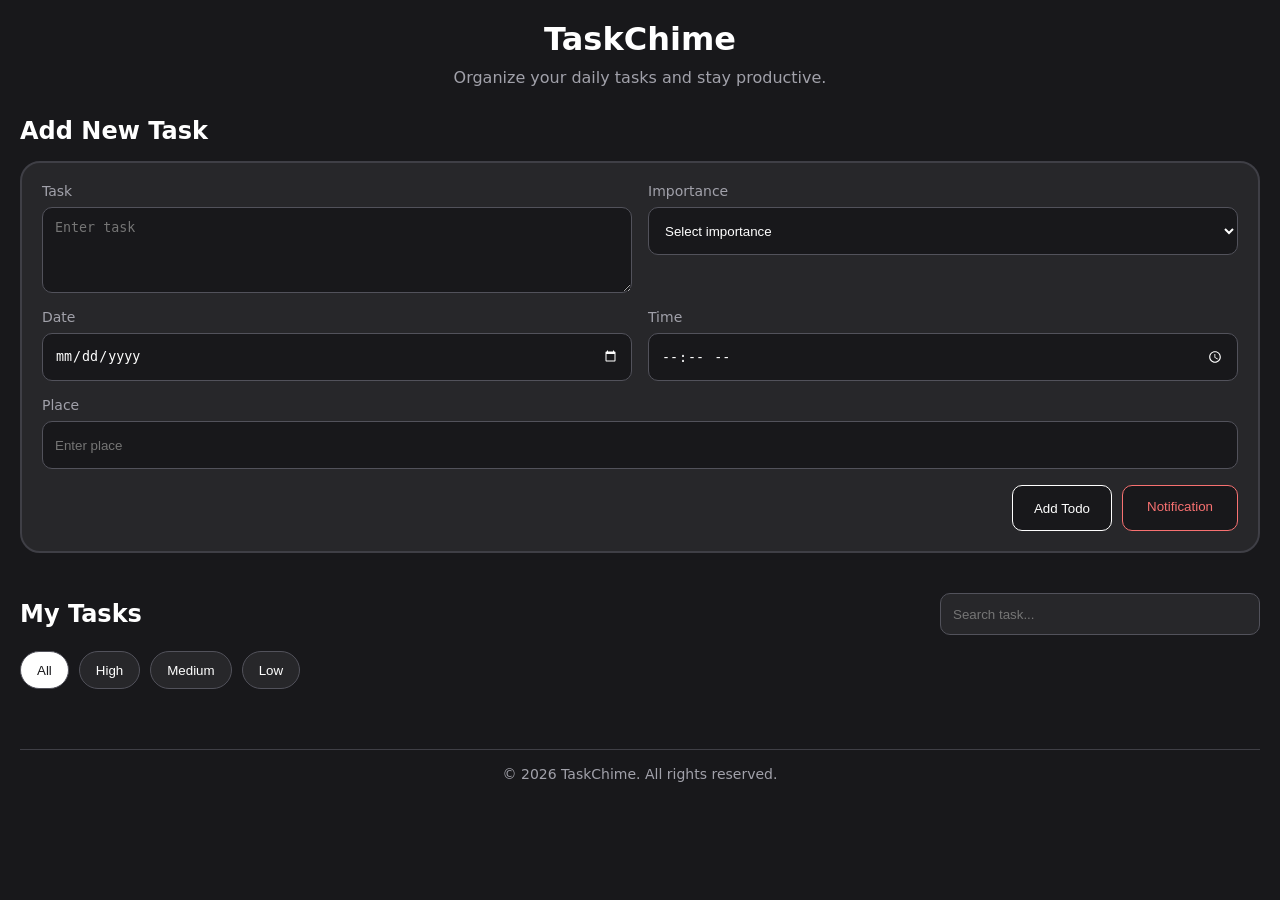
==== commit 7fabcd4d: "Refactor notification button to use button element and update README with project details and featur" ====
--- a/index.html
+++ b/index.html
@@ -92,7 +92,7 @@
 
           <div class="Buttons FormButtons">
             <button class="Button AddButton" type="button">Add Todo</button>
-            <div class="Button NotifyButton">Notification</div>
+            <button class="Button NotifyButton" type="button">Notification</button>
           </div>
         </div>
       </form>
@@ -111,116 +111,13 @@
       </div>
 
       <div class="FilterRow">
-        <button class="FilterButton All" type="button">All</button>
+        <button class="FilterButton All Active" type="button">All</button>
         <button class="FilterButton High" type="button">High</button>
         <button class="FilterButton Medium" type="button">Medium</button>
         <button class="FilterButton Low" type="button">Low</button>
       </div>
 
-
-
-
-
-      <div class="CardContainer">
-        <div class="TodoCard" data-id="001">
-          <div class="TodoInfo">
-            <div class="TodoTop">
-              <h3 class="TodoName">Finish project report</h3>
-              <span class="ImportanceHigh">High</span>
-            </div>
-
-            <div class="TodoDetails">
-              <div class="TodoMeta">
-                <h4>Date</h4>
-                <p class="TodoValue">2026-07-20</p>
-              </div>
-              <div class="TodoMeta">
-                <h4>Time</h4>
-                <p class="TodoValue">14:30</p>
-              </div>
-              <div class="TodoMeta">
-                <h4>Place</h4>
-                <p class="TodoValue">Office</p>
-              </div>
-              <div class="TodoMeta">
-                <h4>Status</h4>
-                <span class="PendingBadge">Pending</span>
-              </div>
-            </div>
-
-            <div class="Buttons TodoButtons">
-              <button class="Button CompleteButton" type="button">Complete</button>
-              <button class="Button DeleteButton" type="button">Delete</button>
-            </div>
-          </div>
-        </div>
-
-        <div class="TodoCard">
-          <div class="TodoInfo">
-            <div class="TodoTop">
-              <h3 class="TodoName">Grocery shopping</h3>
-              <span class="ImportanceMedium">Medium</span>
-            </div>
-
-            <div class="TodoDetails">
-              <div class="TodoMeta">
-                <h4>Date</h4>
-                <p class="TodoValue">2026-07-19</p>
-              </div>
-              <div class="TodoMeta">
-                <h4>Time</h4>
-                <p class="TodoValue">10:00</p>
-              </div>
-              <div class="TodoMeta">
-                <h4>Place</h4>
-                <p class="TodoValue">Local Market</p>
-              </div>
-              <div class="TodoMeta">
-                <h4>Status</h4>
-                <span class="PendingBadge">Pending</span>
-              </div>
-            </div>
-
-            <div class="Buttons TodoButtons">
-              <button class="Button CompleteButton" type="button">Complete</button>
-              <button class="Button DeleteButton" type="button">Delete</button>
-            </div>
-          </div>
-        </div>
-
-        <div class="TodoCard">
-          <div class="TodoInfo">
-            <div class="TodoTop">
-              <h3 class="TodoName">Morning walk</h3>
-              <span class="ImportanceLow">Low</span>
-            </div>
-
-            <div class="TodoDetails">
-              <div class="TodoMeta">
-                <h4>Date</h4>
-                <p class="TodoValue">2026-07-18</p>
-              </div>
-              <div class="TodoMeta">
-                <h4>Time</h4>
-                <p class="TodoValue">07:00</p>
-              </div>
-              <div class="TodoMeta">
-                <h4>Place</h4>
-                <p class="TodoValue">City Park</p>
-              </div>
-              <div class="TodoMeta">
-                <h4>Status</h4>
-                <span class="CompletedBadge">Completed</span>
-              </div>
-            </div>
-
-            <div class="Buttons TodoButtons">
-              <button class="Button CompleteButton" type="button">Complete</button>
-              <button class="Button DeleteButton" type="button">Delete</button>
-            </div>
-          </div>
-        </div>
-      </div>
+      <div class="CardContainer"></div>
     </section>
   </main>
 
